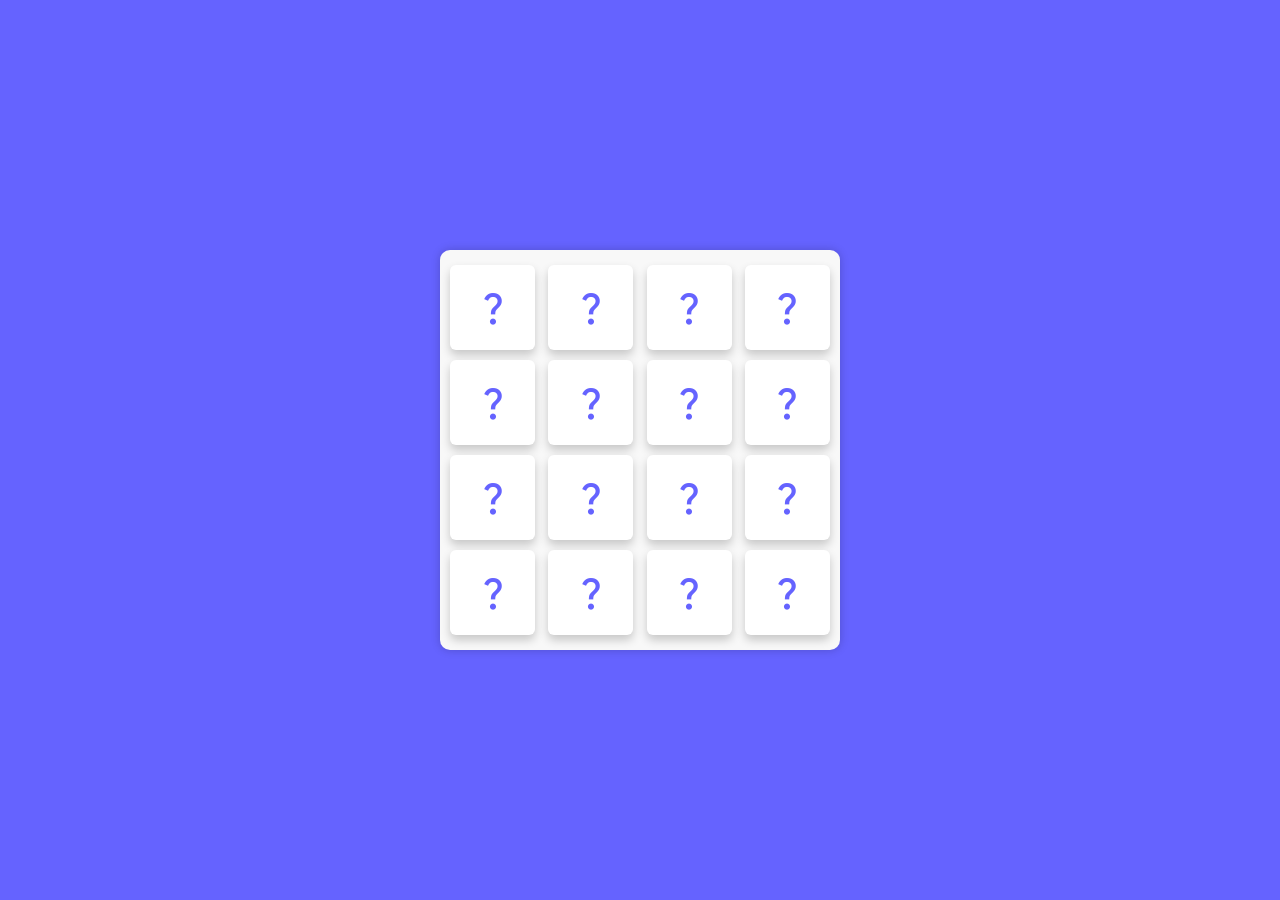
==== MemoryCard/index.html @ 4fe9f58f "Memory game V1" ====
<!DOCTYPE html>
<html lang="en">
  <head>
    <meta charset="UTF-8" />
    <meta name="viewport" content="width=device-width, initial-scale=1.0" />
    <title>Memory Card Game</title>
    <link rel="stylesheet" href="style.css" />
    <link
      rel="stylesheet"
      href="https://fonts.googleapis.com/css2?family=Material+Symbols+Outlined:opsz,wght,FILL,GRAD@24,400,0,0&icon_names=question_mark"
    />
    <script src="script.js" defer></script>
  </head>
  <body>
    <div class="wrapper">
      <ul class="cards">
        <li class="card">
          <div class="view frontView">
          <span class="material-symbols-outlined"> question_mark </span>
            </div>
            <div class="view backView">
                <img src="./assets/img-1.png" alt="" srcset="">
            </div>
      </li>
        <li class="card">
          <div class="view frontView">
          <span class="material-symbols-outlined"> question_mark </span>
            </div>
            <div class="view backView">
                <img src="./assets/img-2.png" alt="" srcset="">
            </div>
      </li>
        <li class="card">
          <div class="view frontView">
          <span class="material-symbols-outlined"> question_mark </span>
            </div>
            <div class="view backView">
                <img src="./assets/img-3.png" alt="" srcset="">
            </div>
      </li>
        <li class="card">
          <div class="view frontView">
          <span class="material-symbols-outlined"> question_mark </span>
            </div>
            <div class="view backView">
                <img src="./assets/img-4.png" alt="" srcset="">
            </div>
      </li>
        <li class="card">
          <div class="view frontView">
          <span class="material-symbols-outlined"> question_mark </span>
            </div>
            <div class="view backView">
                <img src="./assets/img-7.png" alt="" srcset="">
            </div>
      </li>
        <li class="card">
          <div class="view frontView">
          <span class="material-symbols-outlined"> question_mark </span>
            </div>
            <div class="view backView">
                <img src="./assets/img-6.png" alt="" srcset="">
            </div>
      </li>
      <li class="card">
          <div class="view frontView">
          <span class="material-symbols-outlined"> question_mark </span>
            </div>
            <div class="view backView">
                <img src="./assets/img-4.png" alt="" srcset="">
            </div>
      </li>
      <li class="card">
          <div class="view frontView">
          <span class="material-symbols-outlined"> question_mark </span>
            </div>
            <div class="view backView">
                <img src="./assets/img-5.png" alt="" srcset="">
            </div>
      </li>
      <li class="card">
          <div class="view frontView">
          <span class="material-symbols-outlined"> question_mark </span>
            </div>
            <div class="view backView">
                <img src="./assets/img-3.png" alt="" srcset="">
            </div>
      </li>
      <li class="card">
          <div class="view frontView">
          <span class="material-symbols-outlined"> question_mark </span>
            </div>
            <div class="view backView">
                <img src="./assets/img-5.png" alt="" srcset="">
            </div>
      </li>
      <li class="card">
          <div class="view frontView">
          <span class="material-symbols-outlined"> question_mark </span>
            </div>
            <div class="view backView">
                <img src="./assets/img-2.png" alt="" srcset="">
            </div>
      </li>
      <li class="card">
          <div class="view frontView">
          <span class="material-symbols-outlined"> question_mark </span>
            </div>
            <div class="view backView">
                <img src="./assets/img-1.png" alt="" srcset="">
            </div>
      </li>

              <li class="card">
          <div class="view frontView">
          <span class="material-symbols-outlined"> question_mark </span>
            </div>
            <div class="view backView">
                <img src="./assets/img-4.png" alt="" srcset="">
            </div>
      </li>
        <li class="card">
          <div class="view frontView">
          <span class="material-symbols-outlined"> question_mark </span>
            </div>
            <div class="view backView">
                <img src="./assets/img-7.png" alt="" srcset="">
            </div>
      </li>
        <li class="card">
          <div class="view frontView">
          <span class="material-symbols-outlined"> question_mark </span>
            </div>
            <div class="view backView">
                <img src="./assets/img-6.png" alt="" srcset="">
            </div>
      </li>
      <li class="card">
          <div class="view frontView">
          <span class="material-symbols-outlined"> question_mark </span>
            </div>
            <div class="view backView">
                <img src="./assets/img-4.png" alt="" srcset="">
            </div>
      </li>
    </ul>
  </body>
</html>
---- MemoryCard/style.css ----
* {
  margin: 0;
  padding: 0;
  box-sizing: border-box;
}

html {
  scroll-behavior: smooth;
}

body {
  min-height: 100vh;
  width: 100%;
  font-family: sans-serif;
  display: flex;
  align-items: center;
  justify-content: center;
  background-color: #6563ff;
}
.wrapper {
  height: 400px;
  width: 400px;
  background-color: #f8f8f8;
  border-radius: 10px;
  box-shadow: 0 0 10px rgba(0, 0, 0, 0.2);
  padding: 10px;
}
.cards,
.card,
.view {
  display: flex;
  align-items: center;
  justify-content: center;
}
.cards {
  height: 100%;
  width: 100%;
  flex-wrap: wrap;
  justify-content: space-between;
}
.cards.lock {
  cursor: wait;
  pointer-events: none;
}
.cards .card {
  position: relative;
  perspective: 800px;
  transform-style: preserve-3d;
  cursor: pointer;
  height: calc(100% / 4 - 10px);
  width: calc(100% / 4 - 10px);
}
.card.shake {
  animation: shake 0.35s ease-in-out;
}
@keyframes shake {
  0%,
  100% {
    transform: translateX(0);
  }
  20%,
  60% {
    transform: translateX(-8px); /* Shake left */
  }
  40%,
  80% {
    transform: translateX(8px); /* Shake right */
  }
}

.card .frontView span {
  font-size: 40px;
  color: #6563ff;
}
.card .backView {
  /* display: none; */
  transform: rotateY(180deg);
  transition: transform 0.4s ease;
}
.card.flip .frontView {
  transform: rotateY(-180deg);
}
.card.flip .backView {
  transform: rotateY(0deg);
}

.cards .card .view {
  width: 100%;
  height: 100%;
  position: absolute;
  pointer-events: none;
  -webkit-user-select: none;
  user-select: none;
  background-color: #fff;
  border-radius: 6px;
  box-shadow: 0 5px 10px rgba(0, 0, 0, 0.2);
  backface-visibility: hidden;
  transition: transform 0.4s linear;
}
.card .backView img {
  max-width: 50px;
}
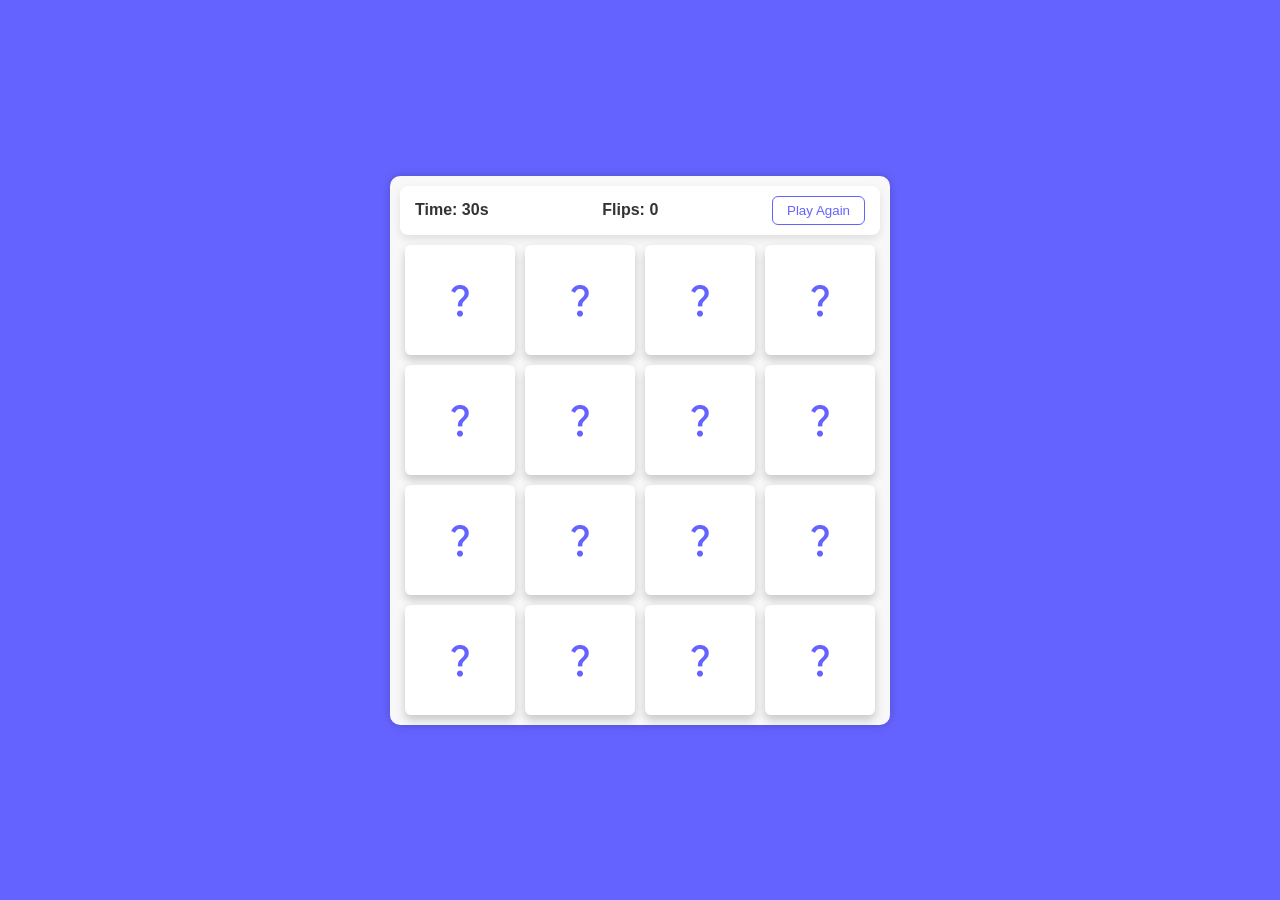
==== commit 351fc00f: "Memory game v2 .1" ====
--- a/MemoryCard/index.html
+++ b/MemoryCard/index.html
@@ -13,6 +13,17 @@
   </head>
   <body>
     <div class="wrapper">
+        <div class="game-info">
+    <div class="info">
+        Time: <span id="time">30</span>s
+    </div>
+    <div class="info">
+        Flips: <span id="flips">0</span>
+    </div>
+    <button type="button" id="refresh">Play Again</button>
+    </div>
+
+
       <ul class="cards">
         <li class="card">
           <div class="view frontView">
@@ -144,5 +155,14 @@
             </div>
       </li>
     </ul>
+    <!-- game modal -->
+     <div class="game-modal hidden">
+  <div class="modal-content">
+    <h2 class="modal-title">Game Over</h2>
+    <p class="modal-text">Your message here</p>
+    <button id="modal-btn">Play Again</button>
+  </div>
+</div>
+
   </body>
 </html>
--- a/MemoryCard/style.css
+++ b/MemoryCard/style.css
@@ -18,8 +18,8 @@
   background-color: #6563ff;
 }
 .wrapper {
-  height: 400px;
-  width: 400px;
+  /* height: 600px; */
+  width: 500px;
   background-color: #f8f8f8;
   border-radius: 10px;
   box-shadow: 0 0 10px rgba(0, 0, 0, 0.2);
@@ -33,10 +33,11 @@
   justify-content: center;
 }
 .cards {
-  height: 100%;
+  /* height: 100%; */
   width: 100%;
   flex-wrap: wrap;
-  justify-content: space-between;
+  /* justify-content: space-between; */
+  gap: 10px;
 }
 .cards.lock {
   cursor: wait;
@@ -47,7 +48,8 @@
   perspective: 800px;
   transform-style: preserve-3d;
   cursor: pointer;
-  height: calc(100% / 4 - 10px);
+  /* height: calc(100% / 4 - 10px); */
+  aspect-ratio: 1/1;
   width: calc(100% / 4 - 10px);
 }
 .card.shake {
@@ -95,8 +97,101 @@
   border-radius: 6px;
   box-shadow: 0 5px 10px rgba(0, 0, 0, 0.2);
   backface-visibility: hidden;
-  transition: transform 0.4s linear;
+  transition: transform 0.25s linear;
 }
 .card .backView img {
   max-width: 50px;
 }
+
+.game-info {
+  width: 100%;
+  background: #fff;
+  padding: 10px 15px;
+  border-radius: 8px;
+  display: flex;
+  align-items: center;
+  justify-content: space-between;
+  margin-bottom: 10px;
+  font-size: 16px;
+  box-shadow: 0 4px 10px rgba(0, 0, 0, 0.1);
+}
+
+.game-info .info {
+  font-weight: 600;
+  color: #333;
+}
+
+#refresh {
+  padding: 6px 14px;
+  border: 1px solid #6563ff;
+  background: transparent;
+  color: #6563ff;
+  border-radius: 6px;
+  cursor: pointer;
+  transition: all 0.3s ease;
+}
+
+#refresh:hover {
+  background: #6563ff;
+  color: #fff;
+}
+
+/* game modal */
+.game-modal {
+  position: fixed;
+  inset: 0;
+  background: rgba(0, 0, 0, 0.5);
+  display: flex;
+  align-items: center;
+  justify-content: center;
+  z-index: 999;
+}
+
+.game-modal.hidden {
+  display: none;
+}
+
+.modal-content {
+  background: #fff;
+  padding: 25px 30px;
+  border-radius: 10px;
+  text-align: center;
+  width: 300px;
+  animation: scaleIn 0.3s ease;
+}
+
+@keyframes scaleIn {
+  from {
+    transform: scale(0.7);
+    opacity: 0;
+  }
+  to {
+    transform: scale(1);
+    opacity: 1;
+  }
+}
+
+.modal-title {
+  font-size: 22px;
+  margin-bottom: 10px;
+  color: #333;
+}
+
+.modal-text {
+  font-size: 15px;
+  margin-bottom: 20px;
+  color: #555;
+}
+
+#modal-btn {
+  padding: 8px 18px;
+  background: #6563ff;
+  border: none;
+  color: #fff;
+  border-radius: 6px;
+  cursor: pointer;
+}
+
+#modal-btn:hover {
+  opacity: 0.9;
+}
